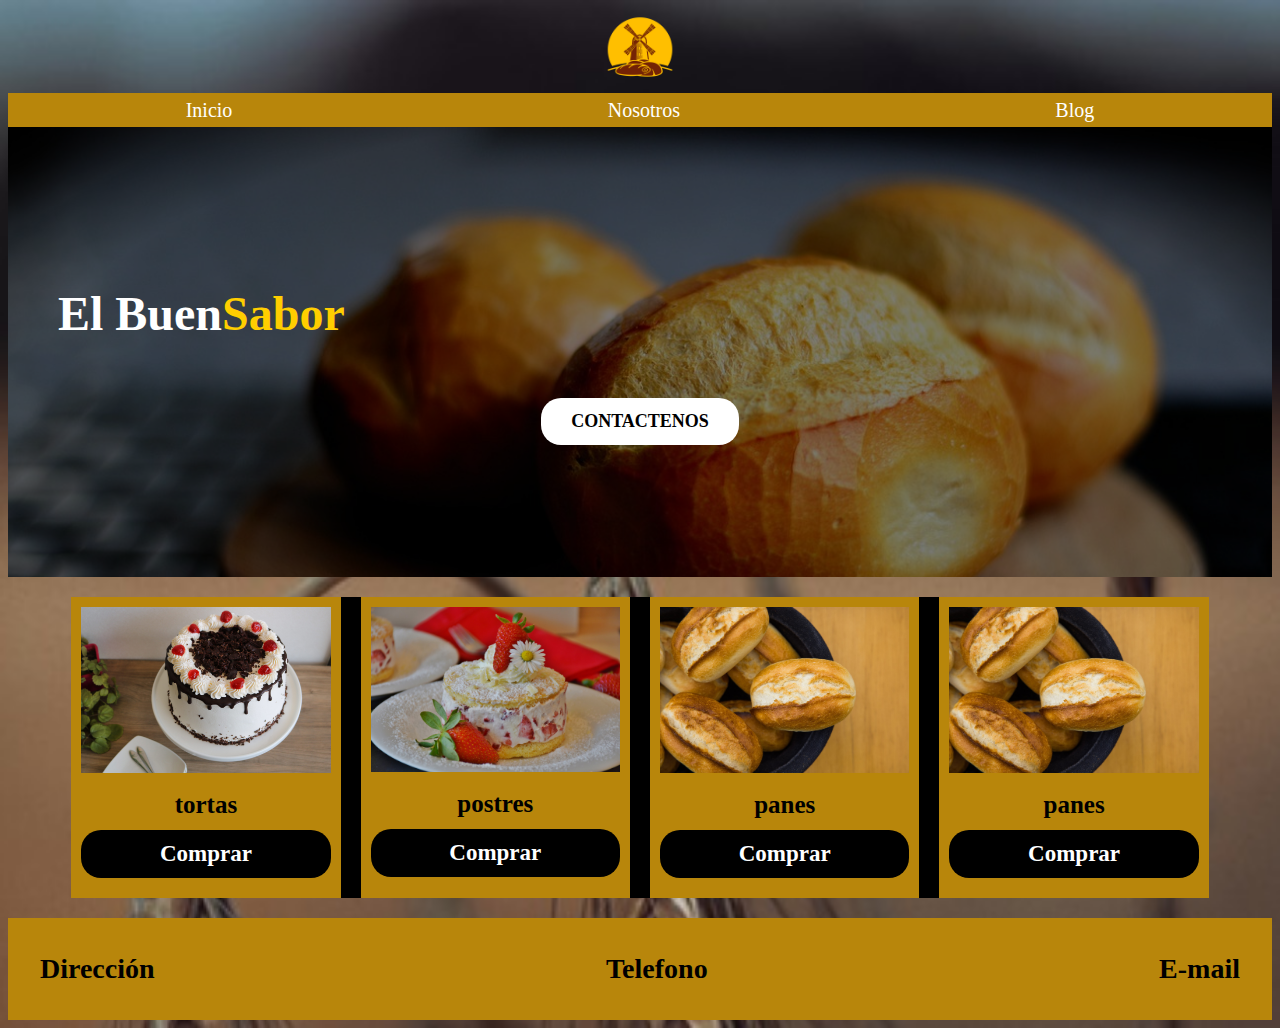
==== index.html @ 162c51a3 "primer  cambio" ====
<!DOCTYPE html>
<html lang="">
  <head>
    <meta charset="utf-8">
    <title></title>
    <link rel="stylesheet" href="css/estylos.css">
  </head>



  <body>
    <header class="header">
      
      <a href="panaderia.html">
        <img class="header__logo" src="imagenes/bakery-7706383_640.png" alt="logo">

      </a>
    </header>

    <nav class="navegacion">
      <a class="navegacion__anlace " href="panaderia.html">Inicio</a>
      <a class="navegacion__anlace " href="panaderia.html">Nosotros</a>
      <a class="navegacion__anlace  " href="blog.html">Blog</a>

    </nav>

    <div class="hero ">
      <section class="contenido-hero  ">




        <a class="logo" href="panaderia.html">
          <h1 class="logo__nombre no-margin ">
              El Buen<span class="logo__bold">Sabor
  
              </span>
          </h1>
        </a>


        <a href="contacto.html" class="boton" href="#">Contactenos</a>

      </section>
    </div>



    <main class="contento color ">

      
      <div class="grid">
      
          <div class="producto">

              <a href="tortas.html">
                  <img class="producto__imagen" src="imagenes/200-04-SELVA-NEGRA.jpg" alt="tortas">

                  <div class="producto__informacion">
                     
                      <p class="producto__nombre " >tortas</p>



                      <p class="producto__precio  compra">Comprar</p>
                  </div>
              </a>

          </div> <!--producto-->

          <div class="producto">
              <a href="#">
                  <img class="producto__imagen" src="imagenes/strawberry-1352128_1280.jpg" alt="panes">
                  
                  <div class="producto__informacion">
                      <p class="producto__nombre">postres</p>
                      <p class="producto__precio compra">Comprar</p>
                  </div>
              </a>

          </div> <!--producto-->

          <div class="producto">
              <a href="#">
                  <img class="producto__imagen" src="imagenes/bread-6228250_1280.jpg" alt="panes">
                  <div class="producto__informacion">
                      <p class="producto__nombre">panes</p>
                      <p class="producto__precio compra">Comprar</p>
                  </div>
              </a>

          </div> <!--producto-->

          <div class="producto">
            <a href="#">
                <img class="producto__imagen" src="imagenes/bread-6228250_1280.jpg" alt="panes">
                <div class="producto__informacion">
                    <p class="producto__nombre">panes</p>
                    <p class="producto__precio compra">Comprar</p>
                </div>
            </a>

        </div> <!--producto-->

        



      </div>




    </main>


    <footer class="footer">
      <div class="contenedor">

        <div class="contenedor-footer">
        <div>
          <h4>Dirección</h4>
          
        </div>

        <div>
          <h4>Telefono</h4>
          
        </div>
        <div>
          <h4>E-mail</h4>
          
        </div>
      </div>



      </div>
  </footer>
 
    
  </body>
</html>
---- css/estylos.css ----
:root {
    --primario: #9c27b0;
    --primarioOscuro : #89119d;
    --secundario: #ffce00;
    --secundarioOscuro: rgb(233, 288,2);
    --blanco: #fff;
    --pagina: darkgoldenrod;
    --negro: #000 ;
    
    --terciario: #dcdfcd;
}

 html {
    box-sizing: border-box;
    font-size: 62.5%;
 }

 *,*::before, *::after{
    box-sizing: inherit;
 }


 body {
    background-image: url(../imagenes/barley-6524790_640.jpg);
    background-repeat: no-repeat;
    background-size: cover;

    font-size: 1.6rem;
    line-height: 1.5;
 }

 p {
    font-size: 1.8rem;
    color: var(--blanco);
 }

 a {
    text-decoration: none;
 }

 img {
    width: 100%;
    
 }

 h1, h2, h3, h4 {
    line-height: 1;
 }

 h1 {
    font-size: 4.8rem;
    color: var(--blanco);
 }

 h2 {
    font-size: 4rem;
 }
 h3 {
    font-size: 3.2rem;
 }

 h4 {
    font-size: 2.8rem;
 }

 .no-margin {
    margin: 0;
 }

 .no-pading {
    padding: 0;
 }

 .centrar-texto {
    text-align: center;
 }

.contenedor {
   max-width: 120rem;
   margin: 0 auto;
 }






 /** HEADER **/

 /**logo///////////////////////////////////////logo**/

header {
    display: flex;
    justify-content: center;
}

.header__logo {
    margin: 0.4rem 0;
    max-width: 7rem;
}

 /** Nav **/

 /**navegacion///////////////////////////////////////navegacion**/

.navegacion {
    background-color: var(--pagina);
    padding: 0.2rem 0;
    display: flex;
    justify-content: space-around;
    gap: 2rem;
}
.navegacion__anlace {
    color: var(--blanco);
    font-size: 2rem;
}



.navegacion__anlace--activo,
.navegacion__anlace:hover {
    color: var(--primarioOscuro);
}

.compra:hover {
    color: #ffce00;
}




.hero {
    background-image: url(../imagenes/roll-3614535_1280.jpg);
    background-repeat: no-repeat;
    background-size: cover;
    height: 450px;
    position: relative;
    margin-bottom: 2rem;

}

.contenido-hero {
    position: absolute;
    background-color: rgb(0,0,0, .5);
    width: 100%;
    height: 100%;
    

    display: flex;
    flex-direction: column;
    align-items: center;
    justify-content: center;

   

}
.contacto__1 {
    height: 30rem;
}






  
    

.logo {
    color: var(--blanco);
    margin-right: auto; /*poner  al costado*/
   

    
   
    
    
}
.logo__nombre {
    font-weight: 700;
    margin: 5rem;
    

    
    
}

.logo__bold {
    font-weight: 700;
    color: var(--secundario);
}


.boton {
    background-color: var(--blanco);
    color: var(--negro);
    padding: 1rem 3rem;
    margin-top: 1rem;
    font-size: 2rem;
    text-transform: uppercase;
    font-weight: 700;
    border-radius: 2rem;
    width: 90%;
    text-align: center;
    border: none;
}
@media (min-width:768px) {
    .boton {
    width: auto;

    }
}


.boton:hover {
    color: var(--primarioOscuro);
    
    
}


/*contenedor*/
/*cuerpo/////////////////////////////////////////cuerpo*/

.grid {
    display: grid;
    grid-template-columns: repeat(2, 1fr);
    gap: 2rem;
}

@media (min-width: 768px) {
    .grid {
        grid-template-columns: repeat(4, 1fr);
    }
}

/** productos **/
.producto {
    background-color: var(--pagina);
    padding: 1rem;

}

.producto__imagen {
 
    justify-content: center;
 
    

}

.producto__nombre {
    font-size: 2.5rem;
    color: var(--negro);
    font-weight: 700;
  

}
.producto__precio {
    font-size: 2.3rem;
    background-color: var(--negro);
    padding:  1rem 2rem;
    margin-top: 1rem;
    font-weight: 700;
    border-radius: 2rem;

    text-align: center;


}

.producto__nombre,
.producto__precio {
    margin: 1rem 0;
    text-align: center;
    line-height: 1.2;
}




.footer {
    background-color: var(--pagina);
    
   
}

.contenedor-footer {
   

  margin-top: 2rem;
  text-align: center;
 

 
  
}
@media(min-width:768px) {
    .contenedor-footer {
        display: flex;
        justify-content: space-between;
        align-items: center;
    }
}

/*   contacto */

.color__1 {
    color: var(--blanco);
}

.contacto-bg {
    background-image: url(../imagenes/bread-6486963_1280.jpg);
    height: 40rem;
    background-size: cover;
    background-repeat: no-repeat;
}

.formulario {
    background-color: var(--blanco);
    margin: -7rem auto 0 auto;
    width: 95%;
    padding: 3rem;
}

.campo {
    display: flex;
    margin-bottom: 2rem;
}

.campo__label {
    flex: 0 0 9rem;
    text-align: right;
    padding-right: 2rem ;
}

.campo__field {
    flex: 1;
    border: 1px solid var(--negro);
}
.campo__field--textarea {
    height: 20rem;
}

.boton {
    display: block;
    color: var(--negro);
    text-align: center;
    padding: 1rem 3rem;
    font-size: 1.8rem;
    text-transform: uppercase;
    font-weight: 700;
    margin-bottom: 2rem;
    border: none;
}
 @media (min-width:768px) {
    .boton {
        display: inline-block;
    }
 }
 .boton:hover {
    cursor: pointer;
 }
.boton--primario {
    background-color: var(--secundario);
}

.contento {
    max-width: 120rem;
    width: 90%;
    margin: 0 auto;
}






/** graficos  poner el cuadro segun disponga **/

.grafico {
    min-height: 30rem;
    background-repeat: no-repeat;
    background-size: cover;
    grid-column: 1/3;

   


}







.grafico--imagen_ancho {
    grid-row: 1/3;
  
 


  
   

}

.ima {

    
   
    height: 100%;
}



.grafico--imagen_ancho2 {
    background-image: url(../imagenes/20210710_121544.jpg);
   
    grid-row: 5/6;
}

/** aqui es  en donde  si vaja  los  768 px  en grid
row  cambia  el tamaño por  defecto que es  de  7/8 **/
@media (min-width: 768px) {
    .grafico--imagen_ancho2 {
        grid-row: 3/5;
        grid-column: 3/5;
        
    }

}










.grafico--imagen_ancha {
    background-image: url(../imagenes/76438850-diversos-diversos-tipos-de-tortas-dulces-en-la-exhibición-de-cristal-de-la-tienda-de-pasteles.jpg);
   
    grid-row: 8/9;
   
}

/** aqui es  en donde  si vaja  los  768 px  en grid
row  cambia  el tamaño por  defecto que es  de  7/8 **/
@media (min-width: 768px) {
    .grafico--imagen_ancha {
        grid-row: 5/8;
      
      
    }

} 

.color {
    background-color: var(--negro);
}





/** compra **/


@media (min-width: 768px) {
    .camisa {
        display: grid;
        grid-template-columns: repeat(2, 1fr);
        column-gap: 2rem;
    }
}
 

.camisa__imagen {
    max-width: 40rem;
}


.formulario2 {
    display: grid;
    grid-template-columns: repeat(2, 1fr);
    gap: 2rem;
  
}

/** en los  bordes se  puede  poner  uno resumido como 
 border: 1rem solid var(--primarioOscuro);
 es lo mismo  como esta  el de abajo**/


.formulario__campo {
    border-color: var(--pagina);
    border-width: 1rem;
    border-style: solid;
    background-color: var(--blanco);
    color: var(--negro);
    font-size: 2rem;
    padding: 1rem;
}




.formulario__submit {
    background-color: var(--pagina);
    border: none;
    font-size: 2rem;
    padding: 2rem;
    transition: font-size .3s ease ;
    grid-column: 1/3;
    color: var(--blanco);
    font-weight: 700;
    font-size: 3rem;
  
}
.formulario__submit:hover {
    font-size: 2.4rem;
    cursor: pointer;
    background-color: var(--secundario);
    color: var(--negro);
}

.letr {
    font-weight: 700;
}


/** blog**/

@media (min-width: 768px) {
    .dos-columnas {
        display: grid;
        grid-template-columns: repeat(2, 1fr);
        column-gap: 2rem;
    }
}

.letra {
    font-weight: 700;
    text-align: justify;
    padding: 2rem;
    background-color: var(--terciario);
    
    color: var(--pagina);
}
.prepa {
    text-align: center;
    color: #ffce00;
}
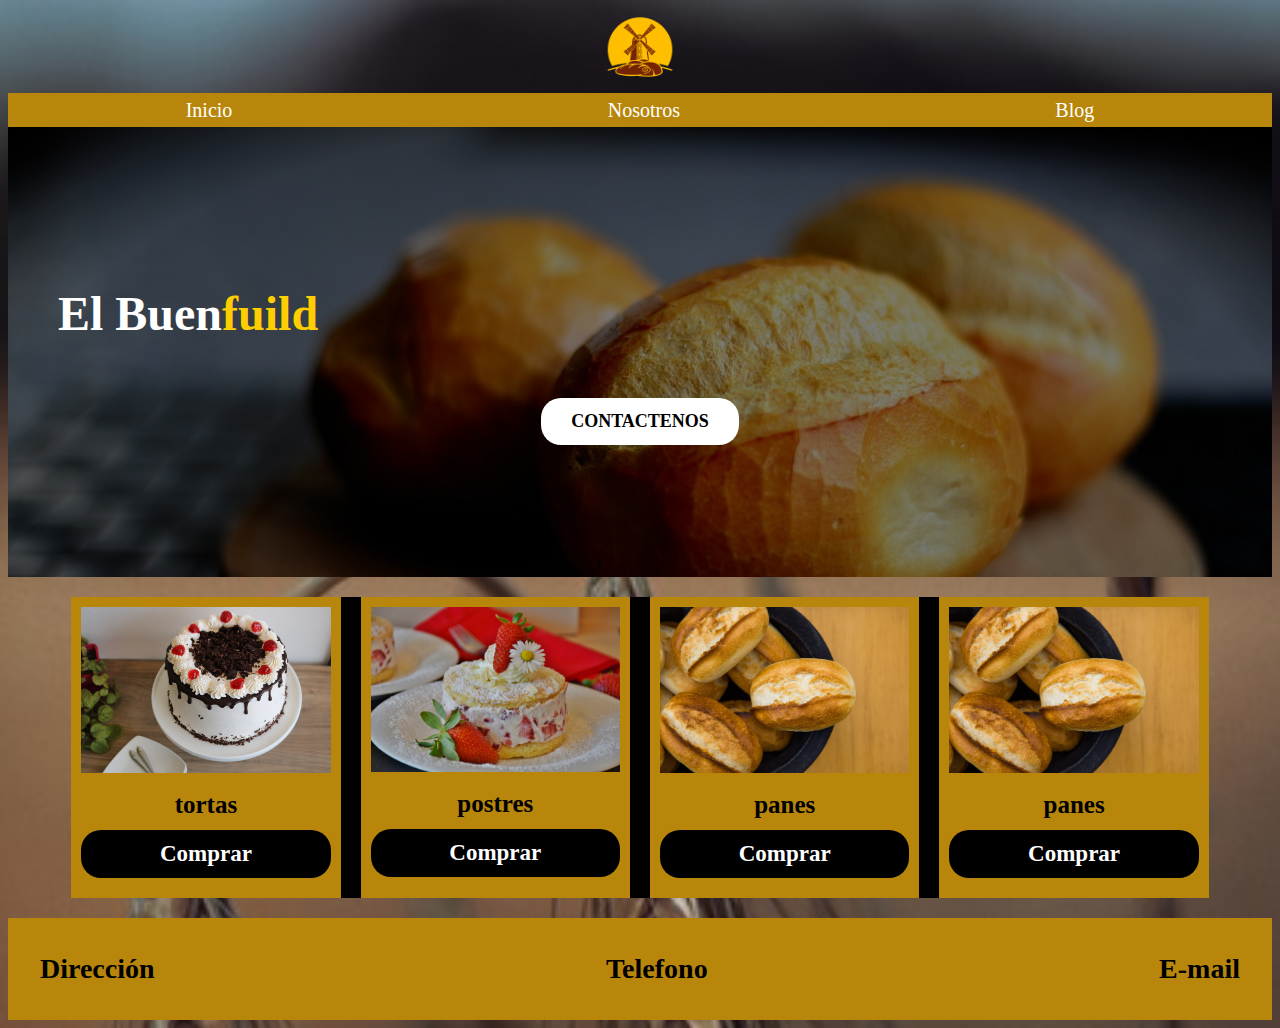
==== commit 1f9b1f18: "se  agrego" ====
--- a/index.html
+++ b/index.html
@@ -32,7 +32,7 @@
 
         <a class="logo" href="panaderia.html">
           <h1 class="logo__nombre no-margin ">
-              El Buen<span class="logo__bold">Sabor
+              El Buen<span class="logo__bold">fuild
   
               </span>
           </h1>
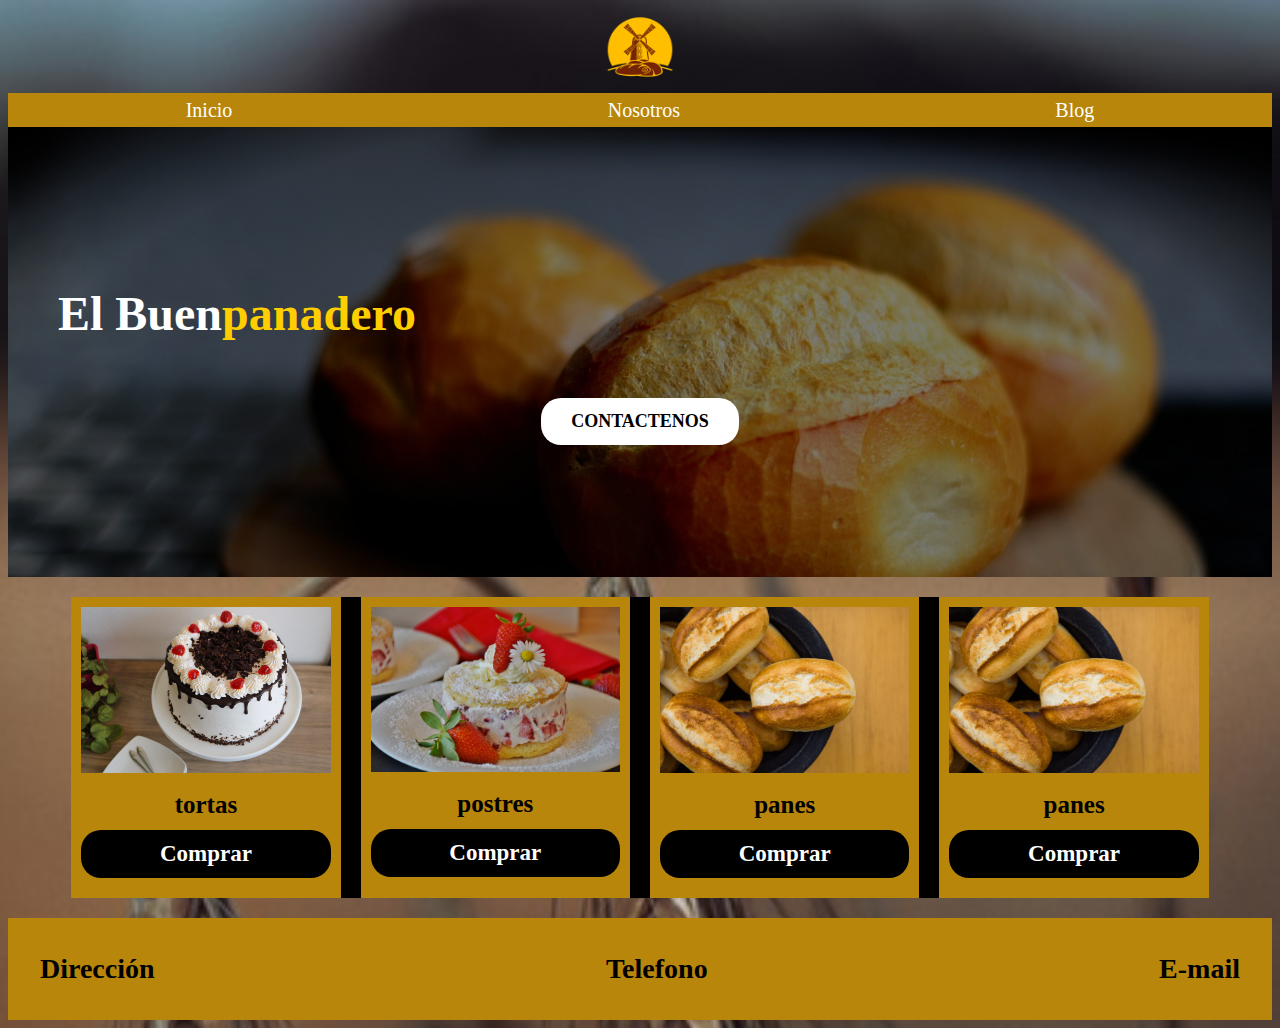
==== commit ffa5ff77: "cambios" ====
--- a/index.html
+++ b/index.html
@@ -11,15 +11,15 @@
   <body>
     <header class="header">
       
-      <a href="panaderia.html">
+      <a href="index.html">
         <img class="header__logo" src="imagenes/bakery-7706383_640.png" alt="logo">
 
       </a>
     </header>
 
     <nav class="navegacion">
-      <a class="navegacion__anlace " href="panaderia.html">Inicio</a>
-      <a class="navegacion__anlace " href="panaderia.html">Nosotros</a>
+      <a class="navegacion__anlace " href="index.html">Inicio</a>
+      <a class="navegacion__anlace " href="index.html">Nosotros</a>
       <a class="navegacion__anlace  " href="blog.html">Blog</a>
 
     </nav>
@@ -30,9 +30,9 @@
 
 
 
-        <a class="logo" href="panaderia.html">
+        <a class="logo" href="index.html">
           <h1 class="logo__nombre no-margin ">
-              El Buen<span class="logo__bold">fuild
+              El Buen<span class="logo__bold">panadero
   
               </span>
           </h1>
